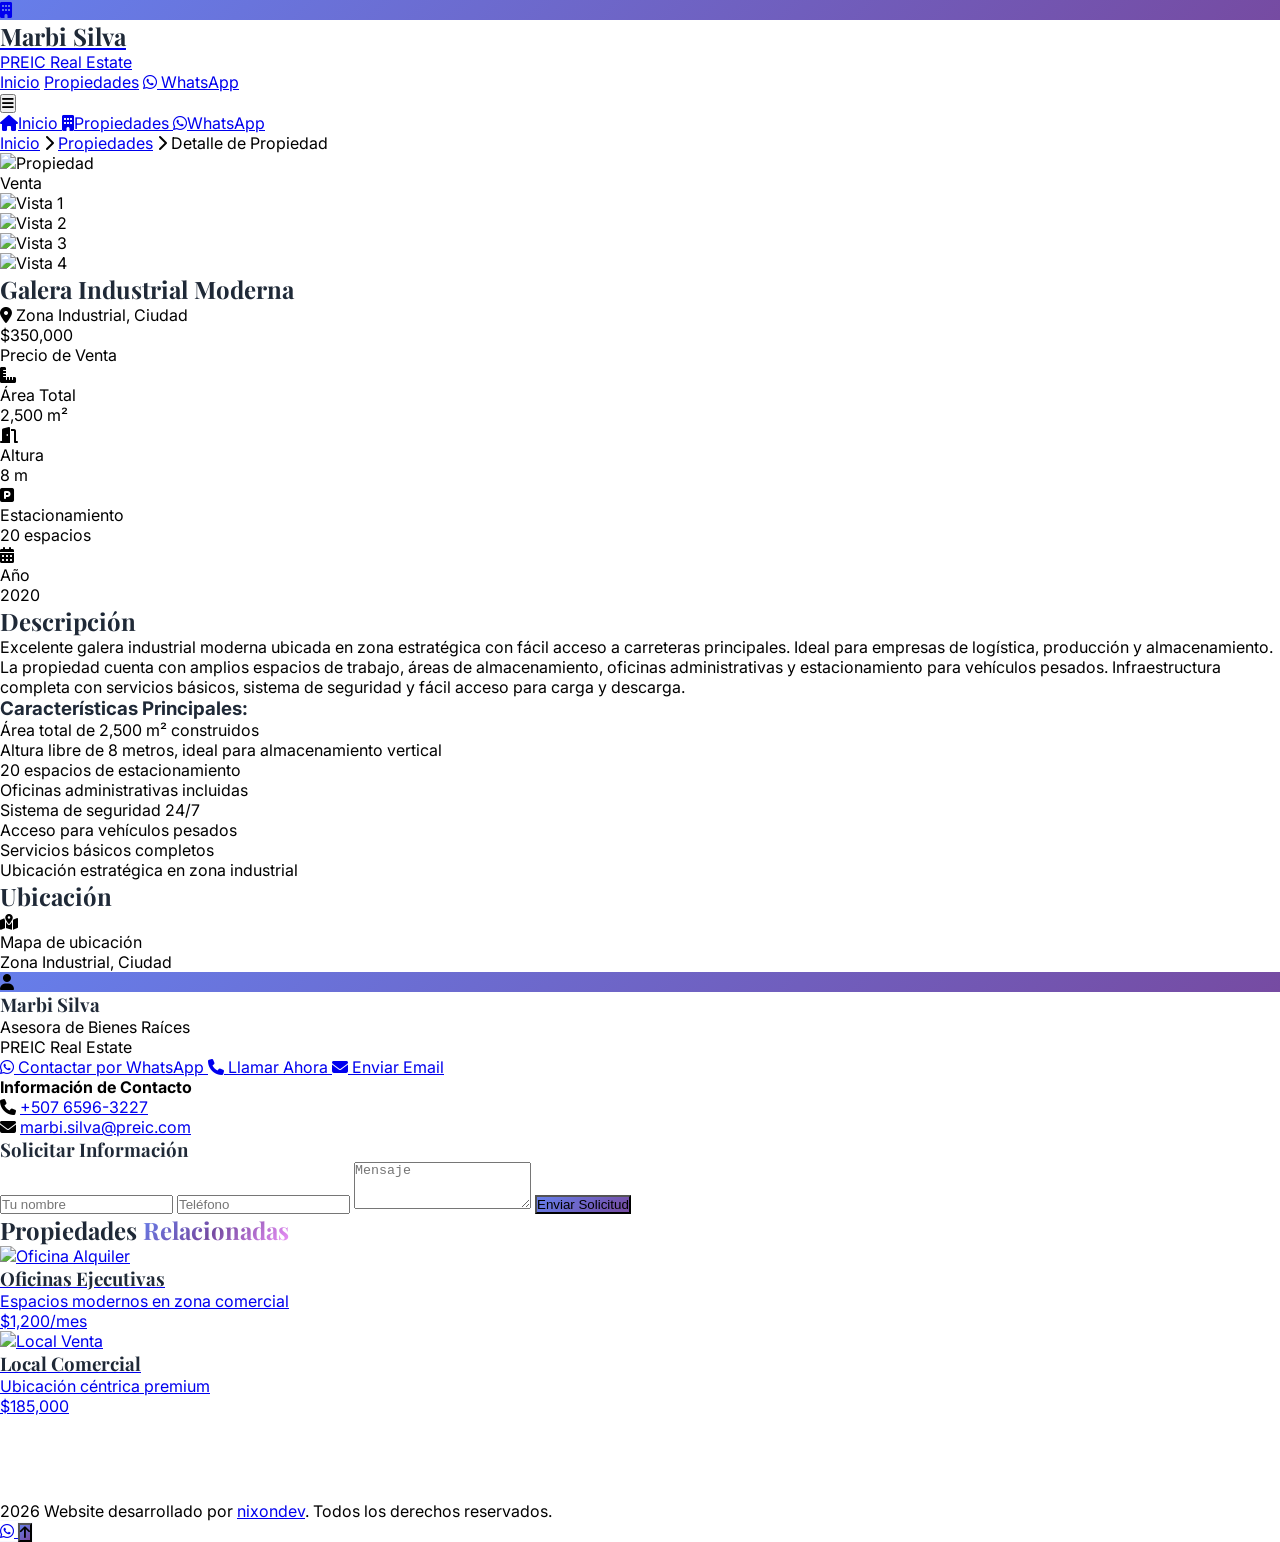
==== propiedad.html @ 140c2be5 "first commit" ====
<!DOCTYPE html>
<html lang="es">
<head>
    <meta charset="UTF-8">
    <meta name="viewport" content="width=device-width, initial-scale=1.0">
    <title>Detalle de Propiedad - Marbi Silva | PREIC</title>
    <meta name="description" content="Detalles completos de la propiedad comercial o industrial. Contacta a Marbi Silva para más información.">
    
    <!-- Tailwind CSS -->
    <script src="https://cdn.tailwindcss.com"></script>
    
    <!-- Google Fonts -->
    <link rel="preconnect" href="https://fonts.googleapis.com">
    <link rel="preconnect" href="https://fonts.gstatic.com" crossorigin>
    <link href="https://fonts.googleapis.com/css2?family=Inter:wght@300;400;500;600;700;800&family=Playfair+Display:wght@400;500;600;700&display=swap" rel="stylesheet">
    
    <!-- Font Awesome -->
    <link rel="stylesheet" href="https://cdnjs.cloudflare.com/ajax/libs/font-awesome/6.4.0/css/all.min.css">
    
    <!-- CSS Personalizado -->
    <link rel="stylesheet" href="css/style.css">
</head>
<body class="bg-gray-50">
    
    <!-- Navegación -->
    <nav id="navbar" class="fixed top-0 w-full z-50 transition-all duration-300 bg-white/80 backdrop-blur-lg border-b border-gray-100/50 shadow-sm">
        <div class="container mx-auto px-6 lg:px-16 xl:px-24 py-5">
            <div class="flex justify-between items-center">
                <a href="index.html" class="flex items-center space-x-3 group">
                    <div class="relative">
                        <div class="w-12 h-12 gradient-primary rounded-xl flex items-center justify-center shadow-lg transform group-hover:scale-110 transition-all duration-300 group-hover:rotate-3">
                            <i class="fas fa-building text-white text-lg"></i>
                        </div>
                    </div>
                    <div>
                        <h1 class="font-display text-xl font-bold text-gray-800 group-hover:text-purple-600 transition-colors">
                            Marbi Silva
                        </h1>
                        <p class="text-xs text-gray-600 font-medium">PREIC Real Estate</p>
                    </div>
                </a>
                
                <div class="hidden md:flex items-center space-x-4">
                    <a href="index.html" class="text-gray-700 hover:text-purple-600 transition font-medium">Inicio</a>
                    <a href="propiedades.html" class="text-gray-700 hover:text-purple-600 transition font-medium">Propiedades</a>
                    <a href="https://wa.me/50765963227" target="_blank" rel="noopener noreferrer" class="bg-green-500 hover:bg-green-600 text-white px-5 py-2.5 rounded-full font-medium transition-all flex items-center">
                        <i class="fab fa-whatsapp mr-2"></i>
                        WhatsApp
                    </a>
                </div>
                
                <button id="menuToggle" class="md:hidden w-10 h-10 rounded-lg bg-gray-100 hover:bg-purple-100 text-gray-700 hover:text-purple-600 transition-all duration-300 flex items-center justify-center">
                    <i class="fas fa-bars text-xl"></i>
                </button>
            </div>
        </div>
        <div id="mobileMenu" class="hidden md:hidden bg-white/95 backdrop-blur-lg border-t border-gray-200 shadow-lg">
            <div class="container mx-auto px-6 lg:px-16 xl:px-24 py-6 space-y-2">
                <a href="index.html" class="block px-4 py-3 rounded-xl text-gray-700 hover:text-purple-600 hover:bg-purple-50 transition-all duration-300 font-medium">
                    <i class="fas fa-home mr-3 text-purple-600"></i>Inicio
                </a>
                <a href="propiedades.html" class="block px-4 py-3 rounded-xl text-gray-700 hover:text-purple-600 hover:bg-purple-50 transition-all duration-300 font-medium">
                    <i class="fas fa-building mr-3 text-purple-600"></i>Propiedades
                </a>
                <a href="https://wa.me/50765963227" target="_blank" rel="noopener noreferrer" class="block px-4 py-3 rounded-xl bg-green-500 text-white font-medium text-center shadow-lg transform hover:scale-105 transition-all">
                    <i class="fab fa-whatsapp mr-3"></i>WhatsApp
                </a>
            </div>
        </div>
    </nav>
    
    <!-- Breadcrumb -->
    <div class="bg-white border-b border-gray-200 pt-24 pb-4">
        <div class="container mx-auto px-6 lg:px-16 xl:px-24">
            <nav class="flex items-center space-x-2 text-sm">
                <a href="index.html" class="text-gray-500 hover:text-purple-600 transition">Inicio</a>
                <i class="fas fa-chevron-right text-gray-400 text-xs"></i>
                <a href="propiedades.html" class="text-gray-500 hover:text-purple-600 transition">Propiedades</a>
                <i class="fas fa-chevron-right text-gray-400 text-xs"></i>
                <span class="text-gray-800 font-semibold">Detalle de Propiedad</span>
            </nav>
        </div>
    </div>
    
    <!-- Detalle de Propiedad -->
    <section class="py-12 bg-white">
        <div class="container mx-auto px-6 lg:px-16 xl:px-24">
            <div class="grid lg:grid-cols-3 gap-8 lg:gap-12">
                <!-- Contenido Principal -->
                <div class="lg:col-span-2">
                    <!-- Galería de Imágenes -->
                    <div class="mb-8">
                        <div class="relative rounded-2xl overflow-hidden shadow-xl mb-4">
                            <img id="mainImage" src="https://images.pexels.com/photos/2219024/pexels-photo-2219024.jpeg?auto=compress&cs=tinysrgb&w=1260&h=750&dpr=1" 
                                 alt="Propiedad" 
                                 class="w-full h-96 object-cover">
                            <div class="absolute top-4 right-4">
                                <span id="propertyType" class="bg-purple-600 text-white px-4 py-2 rounded-full text-sm font-semibold">Venta</span>
                            </div>
                        </div>
                        <div class="grid grid-cols-4 gap-4">
                            <div class="relative rounded-lg overflow-hidden cursor-pointer border-2 border-transparent hover:border-purple-600 transition">
                                <img src="https://images.pexels.com/photos/2219024/pexels-photo-2219024.jpeg?auto=compress&cs=tinysrgb&w=400&h=300&dpr=1" 
                                     alt="Vista 1" 
                                     class="w-full h-20 object-cover"
                                     onclick="changeMainImage(this.src)">
                            </div>
                            <div class="relative rounded-lg overflow-hidden cursor-pointer border-2 border-transparent hover:border-purple-600 transition">
                                <img src="https://images.pexels.com/photos/380768/pexels-photo-380768.jpeg?auto=compress&cs=tinysrgb&w=400&h=300&dpr=1" 
                                     alt="Vista 2" 
                                     class="w-full h-20 object-cover"
                                     onclick="changeMainImage(this.src)">
                            </div>
                            <div class="relative rounded-lg overflow-hidden cursor-pointer border-2 border-transparent hover:border-purple-600 transition">
                                <img src="https://images.pexels.com/photos/1571460/pexels-photo-1571460.jpeg?auto=compress&cs=tinysrgb&w=400&h=300&dpr=1" 
                                     alt="Vista 3" 
                                     class="w-full h-20 object-cover"
                                     onclick="changeMainImage(this.src)">
                            </div>
                            <div class="relative rounded-lg overflow-hidden cursor-pointer border-2 border-transparent hover:border-purple-600 transition">
                                <img src="https://images.unsplash.com/photo-1586528116311-ad8dd3c8310d?ixlib=rb-4.0.3&auto=format&fit=crop&w=400&q=80" 
                                     alt="Vista 4" 
                                     class="w-full h-20 object-cover"
                                     onclick="changeMainImage(this.src)">
                            </div>
                        </div>
                    </div>
                    
                    <!-- Información de la Propiedad -->
                    <div class="bg-white rounded-2xl shadow-lg p-8 border border-gray-100 mb-8">
                        <div class="flex flex-col md:flex-row md:items-center md:justify-between mb-6">
                            <div>
                                <h1 id="propertyTitle" class="font-display text-4xl font-bold text-gray-800 mb-2">
                                    Galera Industrial Moderna
                                </h1>
                                <div class="flex items-center space-x-4 text-gray-600">
                                    <span class="flex items-center">
                                        <i class="fas fa-map-marker-alt text-purple-600 mr-2"></i>
                                        <span id="propertyLocation">Zona Industrial, Ciudad</span>
                                    </span>
                                </div>
                            </div>
                            <div class="mt-4 md:mt-0">
                                <div id="propertyPrice" class="text-3xl font-bold text-purple-600">$350,000</div>
                                <p class="text-sm text-gray-500">Precio de Venta</p>
                            </div>
                        </div>
                        
                        <!-- Características -->
                        <div class="grid grid-cols-2 md:grid-cols-4 gap-6 py-6 border-t border-b border-gray-200 my-6">
                            <div class="text-center">
                                <div class="text-2xl font-bold text-purple-600 mb-1">
                                    <i class="fas fa-ruler-combined"></i>
                                </div>
                                <div class="text-sm text-gray-600">Área Total</div>
                                <div id="propertyArea" class="font-semibold text-gray-800">2,500 m²</div>
                            </div>
                            <div class="text-center">
                                <div class="text-2xl font-bold text-purple-600 mb-1">
                                    <i class="fas fa-door-open"></i>
                                </div>
                                <div class="text-sm text-gray-600">Altura</div>
                                <div id="propertyHeight" class="font-semibold text-gray-800">8 m</div>
                            </div>
                            <div class="text-center">
                                <div class="text-2xl font-bold text-purple-600 mb-1">
                                    <i class="fas fa-parking"></i>
                                </div>
                                <div class="text-sm text-gray-600">Estacionamiento</div>
                                <div id="propertyParking" class="font-semibold text-gray-800">20 espacios</div>
                            </div>
                            <div class="text-center">
                                <div class="text-2xl font-bold text-purple-600 mb-1">
                                    <i class="fas fa-calendar-alt"></i>
                                </div>
                                <div class="text-sm text-gray-600">Año</div>
                                <div id="propertyYear" class="font-semibold text-gray-800">2020</div>
                            </div>
                        </div>
                        
                        <!-- Descripción -->
                        <div>
                            <h2 class="font-display text-2xl font-bold text-gray-800 mb-4">Descripción</h2>
                            <div id="propertyDescription" class="text-gray-700 leading-relaxed space-y-4">
                                <p>
                                    Excelente galera industrial moderna ubicada en zona estratégica con fácil acceso a carreteras principales. 
                                    Ideal para empresas de logística, producción y almacenamiento.
                                </p>
                                <p>
                                    La propiedad cuenta con amplios espacios de trabajo, áreas de almacenamiento, oficinas administrativas 
                                    y estacionamiento para vehículos pesados. Infraestructura completa con servicios básicos, sistema de 
                                    seguridad y fácil acceso para carga y descarga.
                                </p>
                                <h3 class="font-semibold text-gray-800 mt-6 mb-3">Características Principales:</h3>
                                <ul class="list-disc list-inside space-y-2 text-gray-700">
                                    <li>Área total de 2,500 m² construidos</li>
                                    <li>Altura libre de 8 metros, ideal para almacenamiento vertical</li>
                                    <li>20 espacios de estacionamiento</li>
                                    <li>Oficinas administrativas incluidas</li>
                                    <li>Sistema de seguridad 24/7</li>
                                    <li>Acceso para vehículos pesados</li>
                                    <li>Servicios básicos completos</li>
                                    <li>Ubicación estratégica en zona industrial</li>
                                </ul>
                            </div>
                        </div>
                    </div>
                    
                    <!-- Ubicación -->
                    <div class="bg-white rounded-2xl shadow-lg p-8 border border-gray-100">
                        <h2 class="font-display text-2xl font-bold text-gray-800 mb-4">Ubicación</h2>
                        <div class="bg-gray-100 rounded-xl h-64 flex items-center justify-center">
                            <div class="text-center text-gray-500">
                                <i class="fas fa-map-marked-alt text-4xl mb-2"></i>
                                <p>Mapa de ubicación</p>
                                <p class="text-sm mt-2">Zona Industrial, Ciudad</p>
                            </div>
                        </div>
                    </div>
                </div>
                
                <!-- Sidebar de Contacto -->
                <div class="lg:col-span-1">
                    <div class="sticky top-24">
                        <!-- Card de Contacto -->
                        <div class="bg-white rounded-2xl shadow-xl p-6 border border-gray-100 mb-6">
                            <div class="text-center mb-6">
                                <div class="w-20 h-20 gradient-primary rounded-full flex items-center justify-center mx-auto mb-4 shadow-lg">
                                    <i class="fas fa-user text-white text-2xl"></i>
                                </div>
                                <h3 class="font-display text-2xl font-bold text-gray-800 mb-2">Marbi Silva</h3>
                                <p class="text-gray-600 text-sm">Asesora de Bienes Raíces</p>
                                <p class="text-gray-500 text-xs mt-1">PREIC Real Estate</p>
                            </div>
                            
                            <div class="space-y-4 mb-6">
                                <a href="https://wa.me/50765963227?text=Hola%20Marbi,%20estoy%20interesado%20en%20esta%20propiedad" 
                                   target="_blank" 
                                   rel="noopener noreferrer"
                                   class="w-full bg-green-500 hover:bg-green-600 text-white py-4 rounded-xl font-bold text-center flex items-center justify-center transition-all transform hover:scale-105 shadow-lg">
                                    <i class="fab fa-whatsapp text-xl mr-2"></i>
                                    Contactar por WhatsApp
                                </a>
                                
                                <a href="tel:+50765963227" 
                                   class="w-full bg-purple-600 hover:bg-purple-700 text-white py-4 rounded-xl font-bold text-center flex items-center justify-center transition-all transform hover:scale-105 shadow-lg">
                                    <i class="fas fa-phone mr-2"></i>
                                    Llamar Ahora
                                </a>
                                
                                <a href="mailto:marbi.silva@preic.com?subject=Consulta%20sobre%20Propiedad" 
                                   class="w-full border-2 border-purple-600 text-purple-600 hover:bg-purple-50 py-4 rounded-xl font-bold text-center flex items-center justify-center transition-all">
                                    <i class="fas fa-envelope mr-2"></i>
                                    Enviar Email
                                </a>
                            </div>
                            
                            <div class="border-t border-gray-200 pt-4">
                                <h4 class="font-semibold text-gray-800 mb-3">Información de Contacto</h4>
                                <div class="space-y-2 text-sm">
                                    <div class="flex items-center text-gray-600">
                                        <i class="fas fa-phone text-purple-600 mr-3 w-5"></i>
                                        <a href="tel:+50765963227" class="hover:text-purple-600">+507 6596-3227</a>
                                    </div>
                                    <div class="flex items-center text-gray-600">
                                        <i class="fas fa-envelope text-purple-600 mr-3 w-5"></i>
                                        <a href="mailto:marbi.silva@preic.com" class="hover:text-purple-600">marbi.silva@preic.com</a>
                                    </div>
                                </div>
                            </div>
                        </div>
                        
                        <!-- Formulario Rápido -->
                        <div class="bg-gradient-to-br from-purple-50 to-pink-50 rounded-2xl shadow-lg p-6 border border-purple-100">
                            <h3 class="font-display text-xl font-bold text-gray-800 mb-4">Solicitar Información</h3>
                            <form id="quickContactForm" class="space-y-4">
                                <input type="text" 
                                       placeholder="Tu nombre" 
                                       class="w-full px-4 py-3 border-2 border-gray-200 rounded-xl focus:outline-none focus:border-purple-600 transition"
                                       required>
                                <input type="tel" 
                                       placeholder="Teléfono" 
                                       class="w-full px-4 py-3 border-2 border-gray-200 rounded-xl focus:outline-none focus:border-purple-600 transition"
                                       required>
                                <textarea rows="3" 
                                          placeholder="Mensaje" 
                                          class="w-full px-4 py-3 border-2 border-gray-200 rounded-xl focus:outline-none focus:border-purple-600 transition resize-none"
                                          required></textarea>
                                <button type="submit" 
                                        class="w-full gradient-primary text-white py-3 rounded-xl font-bold hover:shadow-xl transition-all transform hover:scale-105">
                                    Enviar Solicitud
                                </button>
                            </form>
                        </div>
                    </div>
                </div>
            </div>
        </div>
    </section>
    
    <!-- Propiedades Relacionadas -->
    <section class="py-16 bg-gray-50">
        <div class="container mx-auto px-6 lg:px-16 xl:px-24">
            <h2 class="font-display text-3xl font-bold text-gray-800 mb-8 text-center">
                Propiedades <span class="text-gradient">Relacionadas</span>
            </h2>
            <div class="grid md:grid-cols-3 gap-6">
                <!-- Propiedad relacionada 1 -->
                <div class="bg-white rounded-2xl shadow-lg overflow-hidden border border-gray-100 hover:shadow-xl transition-all transform hover:-translate-y-2">
                    <a href="propiedad.html?id=2">
                        <div class="relative h-48 overflow-hidden">
                            <img src="https://images.pexels.com/photos/380768/pexels-photo-380768.jpeg?auto=compress&cs=tinysrgb&w=600&h=400&dpr=1" 
                                 alt="Oficina" 
                                 class="w-full h-full object-cover transition transform hover:scale-110 duration-500">
                            <span class="absolute top-4 right-4 bg-green-600 text-white px-3 py-1 rounded-full text-xs font-semibold">Alquiler</span>
                        </div>
                        <div class="p-5">
                            <h3 class="font-display text-xl font-semibold mb-2 text-gray-800">Oficinas Ejecutivas</h3>
                            <p class="text-gray-600 text-sm mb-3">Espacios modernos en zona comercial</p>
                            <div class="text-purple-600 font-bold">$1,200/mes</div>
                        </div>
                    </a>
                </div>
                
                <!-- Propiedad relacionada 2 -->
                <div class="bg-white rounded-2xl shadow-lg overflow-hidden border border-gray-100 hover:shadow-xl transition-all transform hover:-translate-y-2">
                    <a href="propiedad.html?id=3">
                        <div class="relative h-48 overflow-hidden">
                            <img src="https://images.pexels.com/photos/1571460/pexels-photo-1571460.jpeg?auto=compress&cs=tinysrgb&w=600&h=400&dpr=1" 
                                 alt="Local" 
                                 class="w-full h-full object-cover transition transform hover:scale-110 duration-500">
                            <span class="absolute top-4 right-4 bg-purple-600 text-white px-3 py-1 rounded-full text-xs font-semibold">Venta</span>
                        </div>
                        <div class="p-5">
                            <h3 class="font-display text-xl font-semibold mb-2 text-gray-800">Local Comercial</h3>
                            <p class="text-gray-600 text-sm mb-3">Ubicación céntrica premium</p>
                            <div class="text-purple-600 font-bold">$185,000</div>
                        </div>
                    </a>
                </div>
                
                <!-- Propiedad relacionada 3 -->
                <div class="bg-white rounded-2xl shadow-lg overflow-hidden border border-gray-100 hover:shadow-xl transition-all transform hover:-translate-y-2">
                    <a href="propiedad.html?id=5">
                        <div class="relative h-48 overflow-hidden">
                            <img src="https://images.unsplash.com/photo-1586528116311-ad8dd3c8310d?ixlib=rb-4.0.3&auto=format&fit=crop&w=600&q=80" 
                                 alt="Almacén" 
                                 class="w-full h-full object-cover transition transform hover:scale-110 duration-500">
                            <span class="absolute top-4 right-4 bg-green-600 text-white px-3 py-1 rounded-full text-xs font-semibold">Alquiler</span>
                        </div>
                        <div class="p-5">
                            <h3 class="font-display text-xl font-semibold mb-2 text-gray-800">Almacén Logístico</h3>
                            <p class="text-gray-600 text-sm mb-3">Espacio para distribución</p>
                            <div class="text-purple-600 font-bold">$2,800/mes</div>
                        </div>
                    </a>
                </div>
            </div>
        </div>
    </section>
    
    <!-- Footer -->
    <footer class="bg-gradient-to-br from-gray-900 via-gray-800 to-purple-900 text-white py-12">
        <div class="container mx-auto px-6 lg:px-16 xl:px-24">
            <div class="text-center">
                <p class="text-gray-300">
                    2026 Website desarrollado por <a href="https://www.nixonlopez.com" target="_blank" rel="noopener noreferrer" class="text-purple-400 font-semibold hover:text-purple-300 transition hover:underline">nixondev</a>. Todos los derechos reservados.
                </p>
            </div>
        </div>
    </footer>
    
    <!-- Botones flotantes -->
    <a href="https://wa.me/50765963227" 
       target="_blank" 
       rel="noopener noreferrer"
       class="fixed bottom-6 right-6 z-50 bg-green-500 hover:bg-green-600 text-white w-16 h-16 rounded-full shadow-2xl flex items-center justify-center transition-all transform hover:scale-110 hover:shadow-green-500/50 group animate-bounce"
       style="animation-duration: 2s;">
        <i class="fab fa-whatsapp text-3xl"></i>
    </a>
    
    <button id="scrollToTop" 
            class="fixed bottom-6 left-6 z-50 gradient-primary text-white w-14 h-14 rounded-full shadow-2xl flex items-center justify-center transition-all transform hover:scale-110 opacity-0 pointer-events-none"
            aria-label="Subir arriba">
        <i class="fas fa-arrow-up text-xl"></i>
    </button>
    
    <!-- JavaScript -->
    <script src="js/script.js"></script>
    <script>
        // Datos de propiedades (simulado - en producción vendría de una API)
        const properties = {
            1: {
                title: "Galera Industrial Moderna",
                type: "Venta",
                price: "$350,000",
                location: "Zona Industrial, Ciudad",
                area: "2,500 m²",
                height: "8 m",
                parking: "20 espacios",
                year: "2020",
                description: "Excelente galera industrial moderna ubicada en zona estratégica con fácil acceso a carreteras principales.",
                image: "https://images.pexels.com/photos/2219024/pexels-photo-2219024.jpeg?auto=compress&cs=tinysrgb&w=1260&h=750&dpr=1"
            },
            2: {
                title: "Oficinas Ejecutivas",
                type: "Alquiler",
                price: "$1,200/mes",
                location: "Zona Comercial Premium",
                area: "150 m²",
                height: "3 m",
                parking: "5 espacios",
                year: "2022",
                description: "Espacios modernos y funcionales en zona comercial premium.",
                image: "https://images.pexels.com/photos/380768/pexels-photo-380768.jpeg?auto=compress&cs=tinysrgb&w=1260&h=750&dpr=1"
            },
            3: {
                title: "Local Comercial Premium",
                type: "Venta",
                price: "$185,000",
                location: "Centro Comercial",
                area: "80 m²",
                height: "4 m",
                parking: "2 espacios",
                year: "2021",
                description: "Ubicación céntrica, ideal para retail o servicios profesionales.",
                image: "https://images.pexels.com/photos/1571460/pexels-photo-1571460.jpeg?auto=compress&cs=tinysrgb&w=1260&h=750&dpr=1"
            }
        };
        
        // Cargar datos de la propiedad según el ID en la URL
        function loadPropertyData() {
            const urlParams = new URLSearchParams(window.location.search);
            const propertyId = urlParams.get('id') || '1';
            const property = properties[propertyId] || properties[1];
            
            // Actualizar contenido
            document.getElementById('propertyTitle').textContent = property.title;
            document.getElementById('propertyType').textContent = property.type;
            document.getElementById('propertyType').className = property.type === 'Venta' 
                ? 'bg-purple-600 text-white px-4 py-2 rounded-full text-sm font-semibold'
                : 'bg-green-600 text-white px-4 py-2 rounded-full text-sm font-semibold';
            document.getElementById('propertyPrice').textContent = property.price;
            document.getElementById('propertyLocation').textContent = property.location;
            document.getElementById('propertyArea').textContent = property.area;
            document.getElementById('propertyHeight').textContent = property.height;
            document.getElementById('propertyParking').textContent = property.parking;
            document.getElementById('propertyYear').textContent = property.year;
            document.getElementById('mainImage').src = property.image;
        }
        
        // Cambiar imagen principal
        function changeMainImage(src) {
            document.getElementById('mainImage').src = src;
        }
        
        // Formulario de contacto rápido
        document.getElementById('quickContactForm').addEventListener('submit', (e) => {
            e.preventDefault();
            alert('¡Gracias por tu interés! Marbi se pondrá en contacto contigo pronto.');
            e.target.reset();
        });
        
        // Cargar datos al iniciar
        loadPropertyData();
    </script>
</body>
</html>
---- css/style.css ----
/* Reset y configuración base */
* {
    margin: 0;
    padding: 0;
    box-sizing: border-box;
}

body {
    font-family: 'Inter', sans-serif;
    scroll-behavior: smooth;
    overflow-x: hidden;
}

.font-display {
    font-family: 'Playfair Display', serif;
}

/* Animaciones personalizadas */
@keyframes fadeInUp {
    from {
        opacity: 0;
        transform: translateY(30px);
    }
    to {
        opacity: 1;
        transform: translateY(0);
    }
}

@keyframes float {
    0%, 100% {
        transform: translateY(0px);
    }
    50% {
        transform: translateY(-20px);
    }
}

@keyframes blob {
    0% {
        transform: translate(0px, 0px) scale(1);
    }
    33% {
        transform: translate(30px, -50px) scale(1.1);
    }
    66% {
        transform: translate(-20px, 20px) scale(0.9);
    }
    100% {
        transform: translate(0px, 0px) scale(1);
    }
}

@keyframes slideInLeft {
    from {
        opacity: 0;
        transform: translateX(-50px);
    }
    to {
        opacity: 1;
        transform: translateX(0);
    }
}

@keyframes slideInRight {
    from {
        opacity: 0;
        transform: translateX(50px);
    }
    to {
        opacity: 1;
        transform: translateX(0);
    }
}

@keyframes scaleIn {
    from {
        opacity: 0;
        transform: scale(0.9);
    }
    to {
        opacity: 1;
        transform: scale(1);
    }
}

.animate-fadeInUp {
    animation: fadeInUp 0.8s ease-out forwards;
    opacity: 0;
}

.animate-float {
    animation: float 3s ease-in-out infinite;
}

.animate-blob {
    animation: blob 7s infinite;
}

.animate-slideInLeft {
    animation: slideInLeft 0.8s ease-out forwards;
    opacity: 0;
}

.animate-slideInRight {
    animation: slideInRight 0.8s ease-out forwards;
    opacity: 0;
}

.animate-scaleIn {
    animation: scaleIn 0.6s ease-out forwards;
    opacity: 0;
}

/* Gradientes personalizados */
.gradient-primary {
    background: linear-gradient(135deg, #667eea 0%, #764ba2 100%);
}

.gradient-secondary {
    background: linear-gradient(135deg, #f093fb 0%, #f5576c 100%);
}

.gradient-overlay {
    background: linear-gradient(135deg, rgba(102, 126, 234, 0.9) 0%, rgba(118, 75, 162, 0.9) 100%);
}

/* Efectos hover para tarjetas */
.property-card {
    transition: all 0.4s cubic-bezier(0.175, 0.885, 0.32, 1.275);
    position: relative;
    overflow: hidden;
}

.property-card::before {
    content: '';
    position: absolute;
    top: 0;
    left: -100%;
    width: 100%;
    height: 100%;
    background: linear-gradient(90deg, transparent, rgba(255,255,255,0.2), transparent);
    transition: left 0.5s;
}

.property-card:hover::before {
    left: 100%;
}

.property-card:hover {
    transform: translateY(-12px) scale(1.02);
    box-shadow: 0 25px 50px rgba(102, 126, 234, 0.15);
}

/* Hero específico */
.hero-content {
    animation: slideInLeft 0.8s ease-out 0.2s forwards;
}

.hero-image {
    animation: slideInRight 0.8s ease-out 0.4s forwards;
}

/* Navegación sticky mejorada */
.navbar-scrolled {
    background: rgba(255, 255, 255, 0.98) !important;
    backdrop-filter: blur(20px);
    box-shadow: 0 8px 32px rgba(0,0,0,0.1);
    border-bottom: 1px solid rgba(102, 126, 234, 0.1);
}

/* Efectos para enlaces de navegación */
.nav-link {
    position: relative;
    transition: all 0.3s cubic-bezier(0.175, 0.885, 0.32, 1.275);
}

.nav-link::after {
    content: '';
    position: absolute;
    bottom: 0;
    left: 50%;
    transform: translateX(-50%) scaleX(0);
    width: 80%;
    height: 2px;
    background: linear-gradient(90deg, #667eea, #764ba2);
    transition: transform 0.3s ease;
}

.nav-link:hover::after {
    transform: translateX(-50%) scaleX(1);
}

/* Menú de navegación elegante */
nav .bg-gray-50\/80 {
    backdrop-filter: blur(10px);
    background: rgba(249, 250, 251, 0.9);
}

/* Transiciones para propiedades filtradas */
.property-item {
    transition: opacity 0.4s ease, transform 0.4s ease;
}

/* Animaciones al hacer scroll */
.scroll-animate {
    opacity: 0;
    transform: translateY(40px);
    transition: opacity 0.8s ease, transform 0.8s ease;
}

.scroll-animate.visible {
    opacity: 1;
    transform: translateY(0);
}

/* Efectos de entrada para secciones */
section {
    position: relative;
}

/* Mejoras en botones */
button, a[role="button"] {
    transition: all 0.3s cubic-bezier(0.175, 0.885, 0.32, 1.275);
}

button:hover, a[role="button"]:hover {
    transform: translateY(-2px);
}

/* Efectos de imagen hover elegantes */
.property-card img {
    transition: transform 0.6s cubic-bezier(0.175, 0.885, 0.32, 1.275), filter 0.6s ease;
}

.property-card:hover img {
    transform: scale(1.1) rotate(1deg);
    filter: brightness(1.1) contrast(1.05);
}

/* Imagen hero elegante */
.hero-image img {
    transition: transform 0.8s cubic-bezier(0.175, 0.885, 0.32, 1.275);
    filter: brightness(1.05) contrast(1.02);
}

.hero-image:hover img {
    transform: scale(1.02);
    filter: brightness(1.1) contrast(1.05);
}

/* Imagen sobre mí elegante */
#sobre img {
    transition: transform 0.8s cubic-bezier(0.175, 0.885, 0.32, 1.275), filter 0.8s ease;
}

#sobre img:hover {
    transform: scale(1.02);
    filter: brightness(1.08) contrast(1.05);
}

/* Sombras mejoradas y elegantes */
.shadow-2xl {
    box-shadow: 0 25px 50px -12px rgba(0, 0, 0, 0.25), 0 0 0 1px rgba(102, 126, 234, 0.05);
}

.shadow-elegant {
    box-shadow: 0 20px 60px -15px rgba(102, 126, 234, 0.3), 0 0 0 1px rgba(255, 255, 255, 0.1);
}

/* Bordes elegantes con gradiente */
.border-gradient {
    position: relative;
    border-radius: 1.5rem;
    padding: 4px;
    background: linear-gradient(135deg, #667eea 0%, #764ba2 50%, #f093fb 100%);
}

.border-gradient::before {
    content: '';
    position: absolute;
    inset: 4px;
    border-radius: calc(1.5rem - 4px);
    background: white;
    z-index: -1;
}

/* Efectos de texto */
h1, h2, h3 {
    background: linear-gradient(135deg, #667eea 0%, #764ba2 100%);
    -webkit-background-clip: text;
    -webkit-text-fill-color: transparent;
    background-clip: text;
}

h1.text-gray-800,
h2.text-gray-800,
h3.text-gray-800 {
    -webkit-text-fill-color: #1f2937;
    background: none;
}

/* Scrollbar personalizada */
::-webkit-scrollbar {
    width: 10px;
}

::-webkit-scrollbar-track {
    background: #f1f1f1;
}

::-webkit-scrollbar-thumb {
    background: linear-gradient(135deg, #667eea 0%, #764ba2 100%);
    border-radius: 5px;
}

::-webkit-scrollbar-thumb:hover {
    background: linear-gradient(135deg, #764ba2 0%, #667eea 100%);
}

/* Mejoras en formularios elegantes */
input:focus, textarea:focus, select:focus {
    transform: scale(1.01) translateY(-2px);
    box-shadow: 0 8px 25px rgba(102, 126, 234, 0.15), 0 0 0 3px rgba(102, 126, 234, 0.1);
    border-color: #667eea;
}

/* Efectos de entrada suaves para secciones */
section {
    position: relative;
    overflow: hidden;
}

/* Decoraciones elegantes de fondo */
.bg-elegant-pattern {
    background-image: 
        radial-gradient(circle at 20% 50%, rgba(102, 126, 234, 0.05) 0%, transparent 50%),
        radial-gradient(circle at 80% 80%, rgba(118, 75, 162, 0.05) 0%, transparent 50%),
        radial-gradient(circle at 40% 20%, rgba(240, 147, 251, 0.05) 0%, transparent 50%);
}

/* Hover effects elegantes para iconos */
.icon-elegant {
    transition: all 0.3s cubic-bezier(0.175, 0.885, 0.32, 1.275);
}

.icon-elegant:hover {
    transform: translateY(-5px) scale(1.1);
    filter: drop-shadow(0 10px 20px rgba(102, 126, 234, 0.3));
}

/* Texto con gradiente elegante */
.text-gradient {
    background: linear-gradient(135deg, #667eea 0%, #764ba2 50%, #f093fb 100%);
    -webkit-background-clip: text;
    -webkit-text-fill-color: transparent;
    background-clip: text;
}

/* Mejoras en cards elegantes */
.card-elegant {
    backdrop-filter: blur(10px);
    background: rgba(255, 255, 255, 0.95);
    border: 1px solid rgba(102, 126, 234, 0.1);
    transition: all 0.4s cubic-bezier(0.175, 0.885, 0.32, 1.275);
}

.card-elegant:hover {
    transform: translateY(-8px) scale(1.02);
    box-shadow: 0 25px 50px rgba(102, 126, 234, 0.2);
    border-color: rgba(102, 126, 234, 0.3);
}

/* Animación de brillo elegante */
@keyframes shimmer-elegant {
    0% {
        background-position: -1000px 0;
    }
    100% {
        background-position: 1000px 0;
    }
}

.shimmer {
    background: linear-gradient(
        90deg,
        transparent 0%,
        rgba(255, 255, 255, 0.4) 50%,
        transparent 100%
    );
    background-size: 1000px 100%;
    animation: shimmer-elegant 3s infinite;
}

/* Efectos de carga */
@keyframes shimmer {
    0% {
        background-position: -1000px 0;
    }
    100% {
        background-position: 1000px 0;
    }
}

/* Modales */
.modal {
    display: flex;
    animation: fadeIn 0.3s ease-out;
}

.modal-content {
    animation: slideUp 0.3s ease-out;
}

@keyframes fadeIn {
    from {
        opacity: 0;
    }
    to {
        opacity: 1;
    }
}

@keyframes slideUp {
    from {
        opacity: 0;
        transform: translateY(50px);
    }
    to {
        opacity: 1;
        transform: translateY(0);
    }
}

/* Scrollbar personalizado para modales */
.modal-content::-webkit-scrollbar {
    width: 8px;
}

.modal-content::-webkit-scrollbar-track {
    background: #f1f1f1;
    border-radius: 4px;
}

.modal-content::-webkit-scrollbar-thumb {
    background: linear-gradient(135deg, #667eea 0%, #764ba2 100%);
    border-radius: 4px;
}

.modal-content::-webkit-scrollbar-thumb:hover {
    background: linear-gradient(135deg, #764ba2 0%, #667eea 100%);
}

/* Botones flotantes */
#scrollToTop {
    transition: opacity 0.3s ease, transform 0.3s ease, box-shadow 0.3s ease;
}

#scrollToTop:hover {
    box-shadow: 0 10px 30px rgba(102, 126, 234, 0.4);
}

/* Animación para botón de WhatsApp */
@keyframes pulse-whatsapp {
    0%, 100% {
        box-shadow: 0 0 0 0 rgba(37, 211, 102, 0.7);
    }
    50% {
        box-shadow: 0 0 0 10px rgba(37, 211, 102, 0);
    }
}

.fixed.bottom-6.right-6 {
    animation: pulse-whatsapp 2s infinite;
}

/* Responsive animations */
@media (max-width: 768px) {
    .animate-blob {
        animation-duration: 10s;
    }
    
    .hero-content,
    .hero-image {
        animation-duration: 0.6s;
    }
    
    .modal-content {
        max-width: 95%;
        margin: 1rem;
    }
    
    /* Ajustar posición de botones flotantes en móvil */
    .fixed.bottom-6.right-6,
    #scrollToTop {
        bottom: 1rem;
    }
    
    .fixed.bottom-6.right-6 {
        right: 1rem;
    }
    
    #scrollToTop {
        left: 1rem;
    }
}
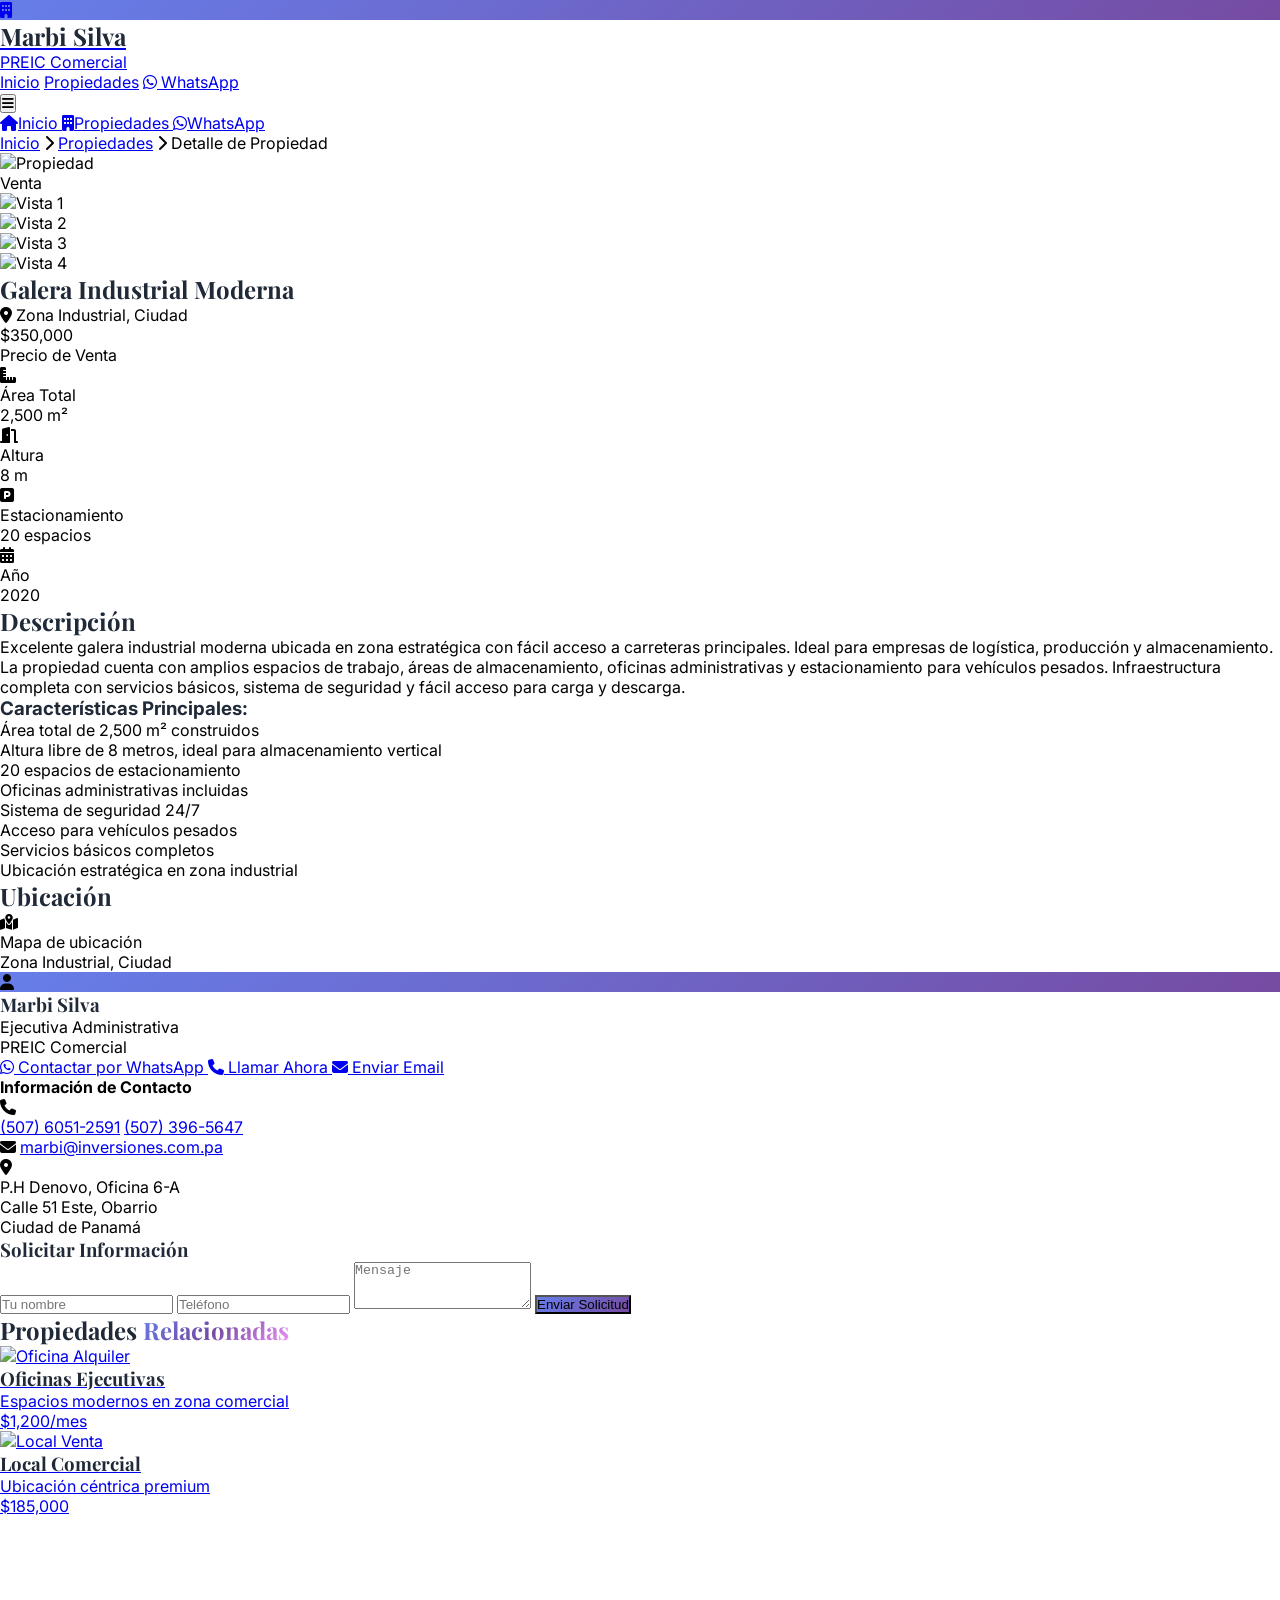
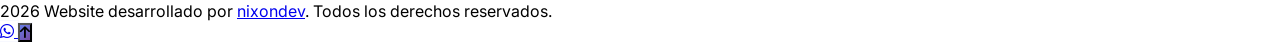
==== commit f0af1c7b: "first commit" ====
--- a/propiedad.html
+++ b/propiedad.html
@@ -3,8 +3,12 @@
 <head>
     <meta charset="UTF-8">
     <meta name="viewport" content="width=device-width, initial-scale=1.0">
-    <title>Detalle de Propiedad - Marbi Silva | PREIC</title>
+    <title>Detalle de Propiedad - Marbi Silva | PREIC Comercial</title>
     <meta name="description" content="Detalles completos de la propiedad comercial o industrial. Contacta a Marbi Silva para más información.">
+    
+    <!-- Favicon -->
+    <link rel="icon" type="image/svg+xml" href="data:image/svg+xml,%3Csvg xmlns='http://www.w3.org/2000/svg' viewBox='0 0 100 100'%3E%3Cdefs%3E%3ClinearGradient id='grad' x1='0%25' y1='0%25' x2='100%25' y2='100%25'%3E%3Cstop offset='0%25' style='stop-color:%23a855f7;stop-opacity:1' /%3E%3Cstop offset='100%25' style='stop-color:%23ec4899;stop-opacity:1' /%3E%3C/linearGradient%3E%3C/defs%3E%3Crect width='100' height='100' fill='url(%23grad)' rx='20'/%3E%3Ctext x='50' y='70' font-size='60' font-weight='bold' text-anchor='middle' fill='white' font-family='Arial, sans-serif'%3EM%3C/text%3E%3C/svg%3E">
+    <link rel="apple-touch-icon" href="data:image/svg+xml,%3Csvg xmlns='http://www.w3.org/2000/svg' viewBox='0 0 100 100'%3E%3Cdefs%3E%3ClinearGradient id='grad' x1='0%25' y1='0%25' x2='100%25' y2='100%25'%3E%3Cstop offset='0%25' style='stop-color:%23a855f7;stop-opacity:1' /%3E%3Cstop offset='100%25' style='stop-color:%23ec4899;stop-opacity:1' /%3E%3C/linearGradient%3E%3C/defs%3E%3Crect width='100' height='100' fill='url(%23grad)' rx='20'/%3E%3Ctext x='50' y='70' font-size='60' font-weight='bold' text-anchor='middle' fill='white' font-family='Arial, sans-serif'%3EM%3C/text%3E%3C/svg%3E">
     
     <!-- Tailwind CSS -->
     <script src="https://cdn.tailwindcss.com"></script>
@@ -24,7 +28,7 @@
     
     <!-- Navegación -->
     <nav id="navbar" class="fixed top-0 w-full z-50 transition-all duration-300 bg-white/80 backdrop-blur-lg border-b border-gray-100/50 shadow-sm">
-        <div class="container mx-auto px-6 lg:px-16 xl:px-24 py-5">
+        <div class="container mx-auto px-6 lg:px-12 xl:px-16 py-5">
             <div class="flex justify-between items-center">
                 <a href="index.html" class="flex items-center space-x-3 group">
                     <div class="relative">
@@ -36,7 +40,7 @@
                         <h1 class="font-display text-xl font-bold text-gray-800 group-hover:text-purple-600 transition-colors">
                             Marbi Silva
                         </h1>
-                        <p class="text-xs text-gray-600 font-medium">PREIC Real Estate</p>
+                        <p class="text-xs text-gray-600 font-medium">PREIC Comercial</p>
                     </div>
                 </a>
                 
@@ -55,7 +59,7 @@
             </div>
         </div>
         <div id="mobileMenu" class="hidden md:hidden bg-white/95 backdrop-blur-lg border-t border-gray-200 shadow-lg">
-            <div class="container mx-auto px-6 lg:px-16 xl:px-24 py-6 space-y-2">
+            <div class="container mx-auto px-6 lg:px-12 xl:px-16 py-6 space-y-2">
                 <a href="index.html" class="block px-4 py-3 rounded-xl text-gray-700 hover:text-purple-600 hover:bg-purple-50 transition-all duration-300 font-medium">
                     <i class="fas fa-home mr-3 text-purple-600"></i>Inicio
                 </a>
@@ -71,7 +75,7 @@
     
     <!-- Breadcrumb -->
     <div class="bg-white border-b border-gray-200 pt-24 pb-4">
-        <div class="container mx-auto px-6 lg:px-16 xl:px-24">
+        <div class="container mx-auto px-6 lg:px-12 xl:px-16">
             <nav class="flex items-center space-x-2 text-sm">
                 <a href="index.html" class="text-gray-500 hover:text-purple-600 transition">Inicio</a>
                 <i class="fas fa-chevron-right text-gray-400 text-xs"></i>
@@ -84,7 +88,7 @@
     
     <!-- Detalle de Propiedad -->
     <section class="py-12 bg-white">
-        <div class="container mx-auto px-6 lg:px-16 xl:px-24">
+        <div class="container mx-auto px-6 lg:px-12 xl:px-16">
             <div class="grid lg:grid-cols-3 gap-8 lg:gap-12">
                 <!-- Contenido Principal -->
                 <div class="lg:col-span-2">
@@ -229,8 +233,8 @@
                                     <i class="fas fa-user text-white text-2xl"></i>
                                 </div>
                                 <h3 class="font-display text-2xl font-bold text-gray-800 mb-2">Marbi Silva</h3>
-                                <p class="text-gray-600 text-sm">Asesora de Bienes Raíces</p>
-                                <p class="text-gray-500 text-xs mt-1">PREIC Real Estate</p>
+                                <p class="text-gray-600 text-sm">Ejecutiva Administrativa</p>
+                                <p class="text-gray-500 text-xs mt-1">PREIC Comercial</p>
                             </div>
                             
                             <div class="space-y-4 mb-6">
@@ -248,7 +252,7 @@
                                     Llamar Ahora
                                 </a>
                                 
-                                <a href="mailto:marbi.silva@preic.com?subject=Consulta%20sobre%20Propiedad" 
+                                <a href="mailto:marbi@inversiones.com.pa?subject=Consulta%20sobre%20Propiedad" 
                                    class="w-full border-2 border-purple-600 text-purple-600 hover:bg-purple-50 py-4 rounded-xl font-bold text-center flex items-center justify-center transition-all">
                                     <i class="fas fa-envelope mr-2"></i>
                                     Enviar Email
@@ -260,11 +264,22 @@
                                 <div class="space-y-2 text-sm">
                                     <div class="flex items-center text-gray-600">
                                         <i class="fas fa-phone text-purple-600 mr-3 w-5"></i>
-                                        <a href="tel:+50765963227" class="hover:text-purple-600">+507 6596-3227</a>
+                                        <div>
+                                            <a href="tel:+50760512591" class="hover:text-purple-600 block">(507) 6051-2591</a>
+                                            <a href="tel:+5073965647" class="hover:text-purple-600 block">(507) 396-5647</a>
+                                        </div>
                                     </div>
                                     <div class="flex items-center text-gray-600">
                                         <i class="fas fa-envelope text-purple-600 mr-3 w-5"></i>
-                                        <a href="mailto:marbi.silva@preic.com" class="hover:text-purple-600">marbi.silva@preic.com</a>
+                                        <a href="mailto:marbi@inversiones.com.pa" class="hover:text-purple-600">marbi@inversiones.com.pa</a>
+                                    </div>
+                                    <div class="flex items-center text-gray-600">
+                                        <i class="fas fa-map-marker-alt text-purple-600 mr-3 w-5"></i>
+                                        <div class="text-xs">
+                                            <p>P.H Denovo, Oficina 6-A</p>
+                                            <p>Calle 51 Este, Obarrio</p>
+                                            <p>Ciudad de Panamá</p>
+                                        </div>
                                     </div>
                                 </div>
                             </div>
@@ -300,7 +315,7 @@
     
     <!-- Propiedades Relacionadas -->
     <section class="py-16 bg-gray-50">
-        <div class="container mx-auto px-6 lg:px-16 xl:px-24">
+        <div class="container mx-auto px-6 lg:px-12 xl:px-16">
             <h2 class="font-display text-3xl font-bold text-gray-800 mb-8 text-center">
                 Propiedades <span class="text-gradient">Relacionadas</span>
             </h2>
@@ -361,7 +376,7 @@
     
     <!-- Footer -->
     <footer class="bg-gradient-to-br from-gray-900 via-gray-800 to-purple-900 text-white py-12">
-        <div class="container mx-auto px-6 lg:px-16 xl:px-24">
+        <div class="container mx-auto px-6 lg:px-12 xl:px-16">
             <div class="text-center">
                 <p class="text-gray-300">
                     2026 Website desarrollado por <a href="https://www.nixonlopez.com" target="_blank" rel="noopener noreferrer" class="text-purple-400 font-semibold hover:text-purple-300 transition hover:underline">nixondev</a>. Todos los derechos reservados.
--- a/css/style.css
+++ b/css/style.css
@@ -285,19 +285,73 @@
     z-index: -1;
 }
 
-/* Efectos de texto */
-h1, h2, h3 {
+/* Efectos de texto - excluyendo sección de propiedades */
+h1:not(section#propiedades h1):not(section#propiedades h2):not(section#propiedades h3),
+h2:not(section#propiedades h1):not(section#propiedades h2):not(section#propiedades h3),
+h3:not(section#propiedades h1):not(section#propiedades h2):not(section#propiedades h3) {
     background: linear-gradient(135deg, #667eea 0%, #764ba2 100%);
     -webkit-background-clip: text;
     -webkit-text-fill-color: transparent;
     background-clip: text;
 }
 
+/* Asegurar que la sección de propiedades NO tenga el gradiente */
+section#propiedades h1,
+section#propiedades h2,
+section#propiedades h3 {
+    background: none !important;
+    -webkit-background-clip: unset !important;
+    background-clip: unset !important;
+    -webkit-text-fill-color: inherit !important;
+}
+
 h1.text-gray-800,
 h2.text-gray-800,
 h3.text-gray-800 {
-    -webkit-text-fill-color: #1f2937;
-    background: none;
+    -webkit-text-fill-color: #1f2937 !important;
+    background: none !important;
+    background-clip: unset !important;
+    -webkit-background-clip: unset !important;
+    color: #1f2937 !important;
+}
+
+/* Override para texto blanco en secciones con fondo oscuro */
+h1.text-white,
+h2.text-white,
+h3.text-white {
+    -webkit-text-fill-color: #ffffff !important;
+    background: none !important;
+    background-clip: unset !important;
+    -webkit-background-clip: unset !important;
+    color: #ffffff !important;
+}
+
+/* Específico para sección de propiedades - máxima especificidad */
+section#propiedades h2,
+section#propiedades h2.text-white,
+section#propiedades h2 span,
+section#propiedades h2 span.text-white,
+section#propiedades .font-display.text-white,
+section#propiedades h2.font-display,
+section#propiedades h2.font-display.text-white,
+section#propiedades h2.font-display span,
+section#propiedades h2.font-display span.text-white {
+    -webkit-text-fill-color: #ffffff !important;
+    background: none !important;
+    background-clip: unset !important;
+    -webkit-background-clip: unset !important;
+    color: #ffffff !important;
+}
+
+/* Regla adicional para cualquier elemento dentro de #propiedades con text-white */
+section#propiedades *[class*="text-white"],
+section#propiedades *[style*="color: white"],
+section#propiedades *[style*="color:white"] {
+    -webkit-text-fill-color: #ffffff !important;
+    background: none !important;
+    background-clip: unset !important;
+    -webkit-background-clip: unset !important;
+    color: #ffffff !important;
 }
 
 /* Scrollbar personalizada */
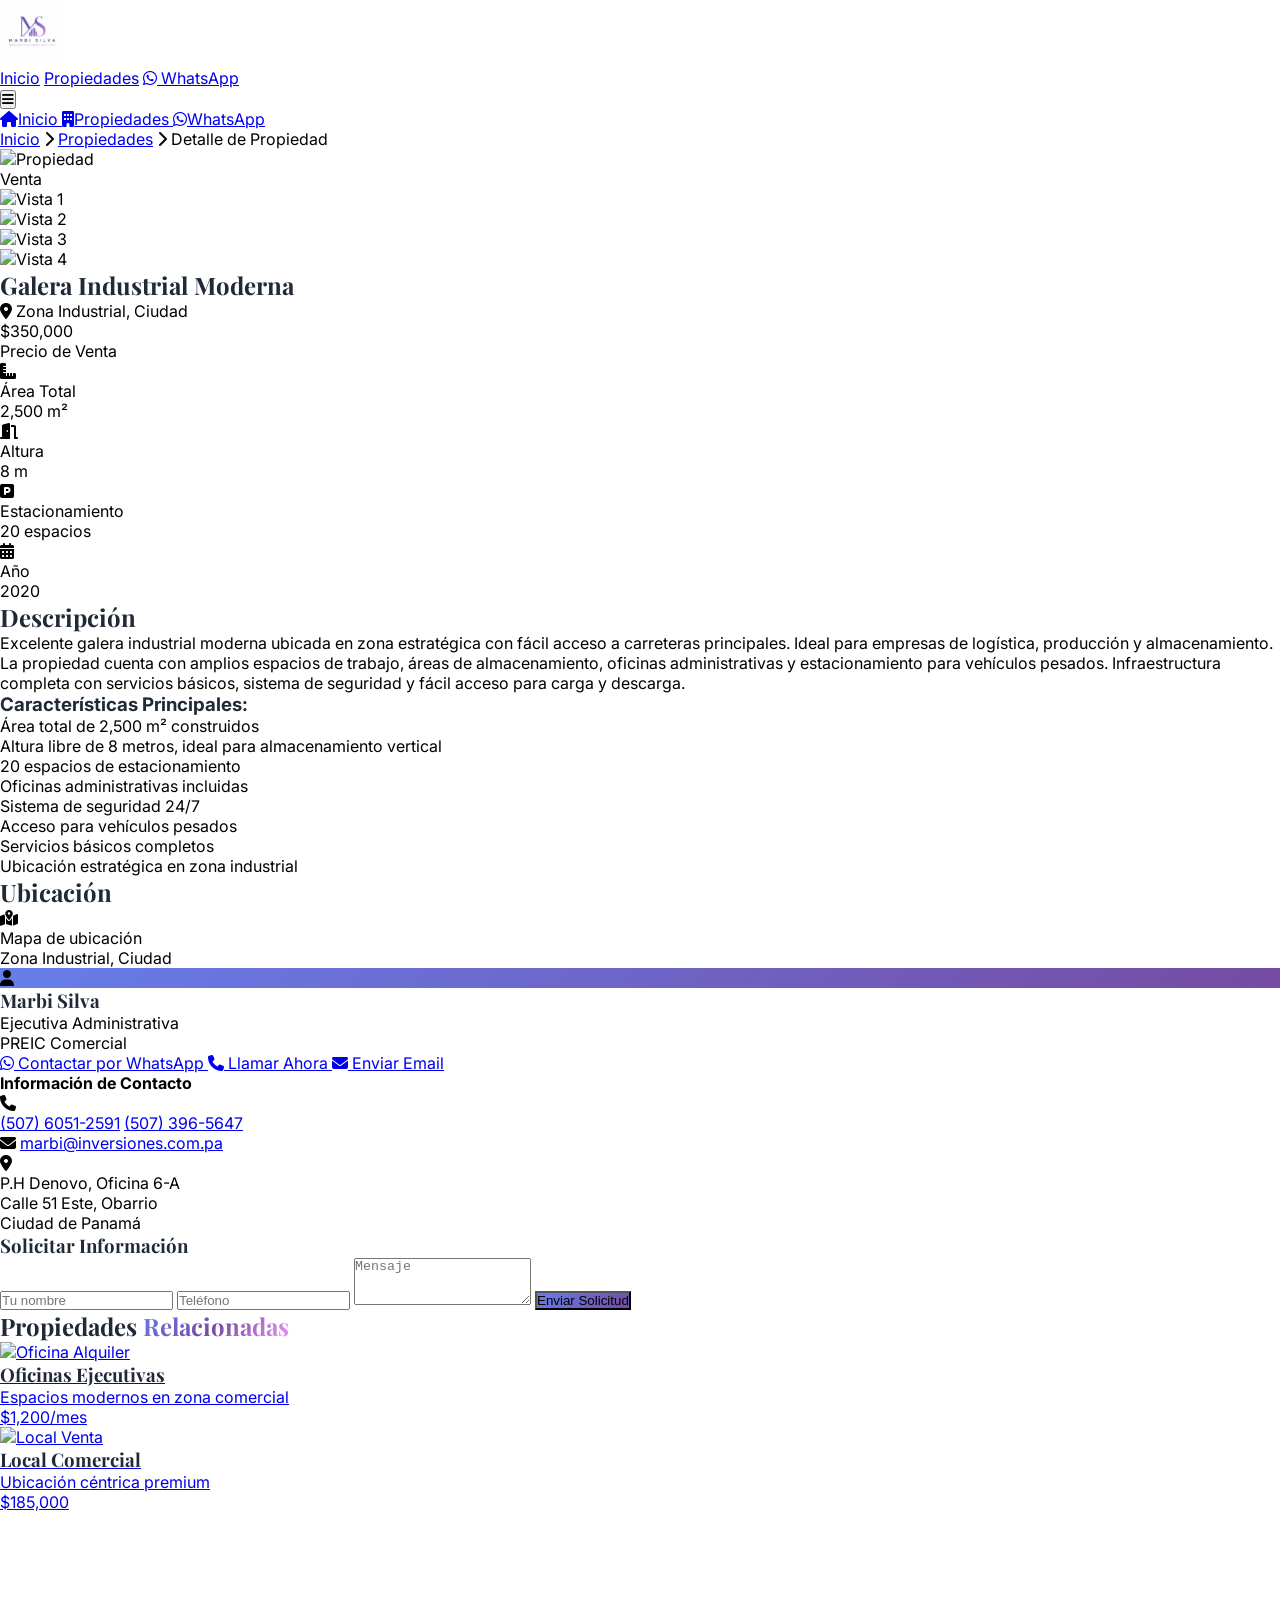
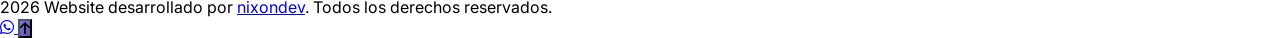
==== commit 11e5c93c: "first commit" ====
--- a/propiedad.html
+++ b/propiedad.html
@@ -7,8 +7,8 @@
     <meta name="description" content="Detalles completos de la propiedad comercial o industrial. Contacta a Marbi Silva para más información.">
     
     <!-- Favicon -->
-    <link rel="icon" type="image/svg+xml" href="data:image/svg+xml,%3Csvg xmlns='http://www.w3.org/2000/svg' viewBox='0 0 100 100'%3E%3Cdefs%3E%3ClinearGradient id='grad' x1='0%25' y1='0%25' x2='100%25' y2='100%25'%3E%3Cstop offset='0%25' style='stop-color:%23a855f7;stop-opacity:1' /%3E%3Cstop offset='100%25' style='stop-color:%23ec4899;stop-opacity:1' /%3E%3C/linearGradient%3E%3C/defs%3E%3Crect width='100' height='100' fill='url(%23grad)' rx='20'/%3E%3Ctext x='50' y='70' font-size='60' font-weight='bold' text-anchor='middle' fill='white' font-family='Arial, sans-serif'%3EM%3C/text%3E%3C/svg%3E">
-    <link rel="apple-touch-icon" href="data:image/svg+xml,%3Csvg xmlns='http://www.w3.org/2000/svg' viewBox='0 0 100 100'%3E%3Cdefs%3E%3ClinearGradient id='grad' x1='0%25' y1='0%25' x2='100%25' y2='100%25'%3E%3Cstop offset='0%25' style='stop-color:%23a855f7;stop-opacity:1' /%3E%3Cstop offset='100%25' style='stop-color:%23ec4899;stop-opacity:1' /%3E%3C/linearGradient%3E%3C/defs%3E%3Crect width='100' height='100' fill='url(%23grad)' rx='20'/%3E%3Ctext x='50' y='70' font-size='60' font-weight='bold' text-anchor='middle' fill='white' font-family='Arial, sans-serif'%3EM%3C/text%3E%3C/svg%3E">
+    <link rel="icon" type="image/png" href="img/logo.png">
+    <link rel="apple-touch-icon" href="img/logo.png">
     
     <!-- Tailwind CSS -->
     <script src="https://cdn.tailwindcss.com"></script>
@@ -30,18 +30,8 @@
     <nav id="navbar" class="fixed top-0 w-full z-50 transition-all duration-300 bg-white/80 backdrop-blur-lg border-b border-gray-100/50 shadow-sm">
         <div class="container mx-auto px-6 lg:px-12 xl:px-16 py-5">
             <div class="flex justify-between items-center">
-                <a href="index.html" class="flex items-center space-x-3 group">
-                    <div class="relative">
-                        <div class="w-12 h-12 gradient-primary rounded-xl flex items-center justify-center shadow-lg transform group-hover:scale-110 transition-all duration-300 group-hover:rotate-3">
-                            <i class="fas fa-building text-white text-lg"></i>
-                        </div>
-                    </div>
-                    <div>
-                        <h1 class="font-display text-xl font-bold text-gray-800 group-hover:text-purple-600 transition-colors">
-                            Marbi Silva
-                        </h1>
-                        <p class="text-xs text-gray-600 font-medium">PREIC Comercial</p>
-                    </div>
+                <a href="index.html" class="group flex-shrink-0">
+                    <img src="img/logo.png" alt="Marbi Silva - Ejecutiva Inmobiliaria" class="site-logo transform group-hover:scale-105 transition-transform duration-300">
                 </a>
                 
                 <div class="hidden md:flex items-center space-x-4">
--- a/css/style.css
+++ b/css/style.css
@@ -13,6 +13,23 @@
 
 .font-display {
     font-family: 'Playfair Display', serif;
+}
+
+.site-logo {
+    height: 3.5rem;
+    width: auto;
+    object-fit: contain;
+}
+
+@media (min-width: 768px) {
+    .site-logo {
+        height: 4rem;
+    }
+}
+
+.site-logo--footer {
+    height: auto;
+    max-height: 5.5rem;
 }
 
 /* Animaciones personalizadas */
